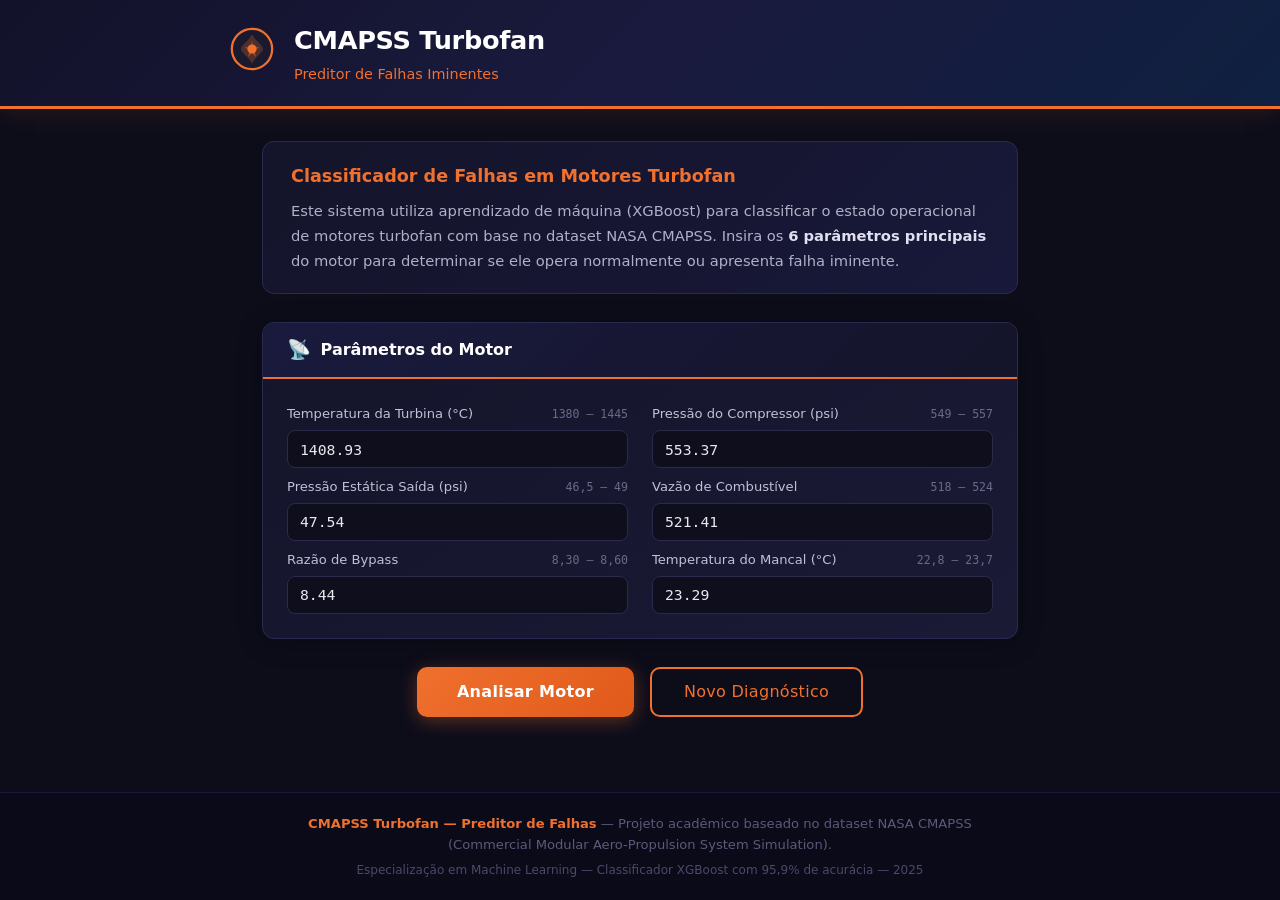
==== frontend/index.html @ 528050f5 "feat: cmapss turbofan failure classification Projeto final de Machine Learning - Classificacao de fa" ====
<!DOCTYPE html>
<html lang="pt-BR">
<head>
    <meta charset="UTF-8">
    <meta name="viewport" content="width=device-width, initial-scale=1.0">
    <title>CMAPSS Turbofan - Preditor de Falhas</title>
    <link rel="stylesheet" href="styles.css">
</head>
<body>

    <header>
        <div class="header-content">
            <div class="logo">
                <svg width="44" height="44" viewBox="0 0 48 48" fill="none">
                    <circle cx="24" cy="24" r="22" stroke="#f0702e" stroke-width="2.5" fill="#1a1a2e"/>
                    <path d="M24 8 C28 16 36 20 36 24 C36 28 28 32 24 40 C20 32 12 28 12 24 C12 20 20 16 24 8Z" fill="#f0702e" opacity="0.25"/>
                    <circle cx="24" cy="24" r="5" fill="#f0702e"/>
                    <path d="M24 15 L25.5 22 L32 22 L26.5 26 L28.5 33 L24 28 L19.5 33 L21.5 26 L16 22 L22.5 22Z" fill="#f0702e" opacity="0.5"/>
                </svg>
            </div>
            <div class="header-text">
                <h1>CMAPSS Turbofan</h1>
                <p class="subtitle">Preditor de Falhas Iminentes</p>
            </div>
        </div>
    </header>

    <main>
        <section class="intro">
            <h2>Classificador de Falhas em Motores Turbofan</h2>
            <p>
                Este sistema utiliza aprendizado de máquina (XGBoost) para classificar o estado operacional
                de motores turbofan com base no dataset NASA CMAPSS. Insira os <strong>6 parâmetros principais</strong>
                do motor para determinar se ele opera normalmente ou apresenta falha iminente.
            </p>
        </section>

        <form id="predict-form">
            <div class="card">
                <div class="card-header">
                    <span class="card-icon">📡</span>
                    <h3>Parâmetros do Motor</h3>
                </div>
                <div class="card-body">
                    <div class="input-row">
                        <div class="input-group">
                            <label for="temp_turbina_c">
                                Temperatura da Turbina (°C)
                                <span class="range-hint">1380 – 1445</span>
                            </label>
                            <input type="number" step="any" id="temp_turbina_c"
                                   name="temp_turbina_c" value="1408.93"
                                   min="1380" max="1445" required
                                   placeholder="ex: 1408.93">
                        </div>

                        <div class="input-group">
                            <label for="pressao_compressor_psi">
                                Pressão do Compressor (psi)
                                <span class="range-hint">549 – 557</span>
                            </label>
                            <input type="number" step="any" id="pressao_compressor_psi"
                                   name="pressao_compressor_psi" value="553.37"
                                   min="549" max="557" required
                                   placeholder="ex: 553.37">
                        </div>
                    </div>

                    <div class="input-row">
                        <div class="input-group">
                            <label for="pressao_estatica_psi">
                                Pressão Estática Saída (psi)
                                <span class="range-hint">46,5 – 49</span>
                            </label>
                            <input type="number" step="any" id="pressao_estatica_psi"
                                   name="pressao_estatica_psi" value="47.54"
                                   min="46.5" max="49" required
                                   placeholder="ex: 47.54">
                        </div>

                        <div class="input-group">
                            <label for="vazao_combustivel">
                                Vazão de Combustível
                                <span class="range-hint">518 – 524</span>
                            </label>
                            <input type="number" step="any" id="vazao_combustivel"
                                   name="vazao_combustivel" value="521.41"
                                   min="518" max="524" required
                                   placeholder="ex: 521.41">
                        </div>
                    </div>

                    <div class="input-row">
                        <div class="input-group">
                            <label for="razao_bypass">
                                Razão de Bypass
                                <span class="range-hint">8,30 – 8,60</span>
                            </label>
                            <input type="number" step="0.01" id="razao_bypass"
                                   name="razao_bypass" value="8.44"
                                   min="8.3" max="8.6" required
                                   placeholder="ex: 8.44">
                        </div>

                        <div class="input-group">
                            <label for="temp_mancal_c">
                                Temperatura do Mancal (°C)
                                <span class="range-hint">22,8 – 23,7</span>
                            </label>
                            <input type="number" step="0.01" id="temp_mancal_c"
                                   name="temp_mancal_c" value="23.29"
                                   min="22.8" max="23.7" required
                                   placeholder="ex: 23.29">
                        </div>
                    </div>
                </div>
            </div>

            <div class="button-group">
                <button type="submit" id="btn-analyze">
                    <span class="spinner" style="display:none;"></span>
                    <span class="btn-text">Analisar Motor</span>
                </button>
                <button type="button" id="btn-reset" class="btn-secondary">Novo Diagnóstico</button>
            </div>
        </form>

        <!-- Result Area -->
        <div id="result-area" class="result-area" style="display:none;">
            <div id="result-card" class="result-card">
                <div class="result-icon" id="result-icon"></div>
                <div class="result-content">
                    <h3 id="result-title"></h3>
                    <p id="result-message"></p>
                    <div class="result-probability">
                        <span class="prob-label">Probabilidade de falha:</span>
                        <strong class="prob-value" id="result-probability"></strong>
                    </div>
                </div>
            </div>
            <div class="result-actions">
                <button type="button" id="btn-new-diagnosis" class="btn-secondary">Novo Diagnóstico</button>
            </div>
        </div>

        <!-- Error Area -->
        <div id="error-area" class="error-area" style="display:none;">
            <p id="error-message"></p>
        </div>
    </main>

    <footer>
        <p>
            <strong>CMAPSS Turbofan — Preditor de Falhas</strong> &mdash;
            Projeto acadêmico baseado no dataset NASA CMAPSS (Commercial Modular Aero-Propulsion System Simulation).
        </p>
        <p class="footer-meta">
            Especialização em Machine Learning &mdash; Classificador XGBoost com 95,9% de acurácia &mdash; 2025
        </p>
    </footer>

    <script src="script.js"></script>
</body>
</html>
---- frontend/styles.css ----
/* ============================================
   CMAPSS Turbofan - Preditor de Falhas
   Tema Industrial (Azul Escuro + Laranja)
   ============================================ */

/* --- Reset & Base --- */
*, *::before, *::after {
    margin: 0;
    padding: 0;
    box-sizing: border-box;
}

html {
    scroll-behavior: smooth;
    font-size: 16px;
}

body {
    font-family: system-ui, -apple-system, BlinkMacSystemFont, 'Segoe UI', Roboto, Oxygen, Ubuntu, Cantarell, sans-serif;
    background: #0d0d1a;
    color: #e0e0e0;
    min-height: 100vh;
    display: flex;
    flex-direction: column;
    line-height: 1.6;
}

/* --- Header --- */
header {
    background: linear-gradient(135deg, #12122a 0%, #1a1a3e 50%, #0f2040 100%);
    border-bottom: 3px solid #f0702e;
    padding: 1.25rem 2rem;
    box-shadow: 0 4px 24px rgba(240, 112, 46, 0.12);
}

.header-content {
    max-width: 820px;
    margin: 0 auto;
    display: flex;
    align-items: center;
    gap: 1.25rem;
}

.logo {
    flex-shrink: 0;
}

.header-text h1 {
    font-size: 1.6rem;
    font-weight: 700;
    color: #ffffff;
    letter-spacing: -0.3px;
}

.header-text .subtitle {
    font-size: 0.9rem;
    color: #f0702e;
    font-weight: 500;
    margin-top: 0.1rem;
}

/* --- Main --- */
main {
    flex: 1;
    max-width: 820px;
    margin: 0 auto;
    padding: 2rem;
    width: 100%;
}

/* --- Intro Section --- */
.intro {
    background: linear-gradient(135deg, #14142a, #18183a);
    border: 1px solid #2a2a50;
    border-radius: 12px;
    padding: 1.25rem 1.75rem;
    margin-bottom: 1.75rem;
}

.intro h2 {
    color: #f0702e;
    font-size: 1.1rem;
    margin-bottom: 0.5rem;
    font-weight: 600;
}

.intro p {
    color: #b0b0c8;
    font-size: 0.92rem;
    line-height: 1.7;
}

.intro strong {
    color: #e0e0f0;
}

/* --- Card --- */
.card {
    background: linear-gradient(145deg, #14142a, #1a1a36);
    border: 1px solid #2a2a50;
    border-radius: 12px;
    overflow: hidden;
    box-shadow: 0 4px 24px rgba(0, 0, 0, 0.3);
    margin-bottom: 1.75rem;
}

.card-header {
    background: linear-gradient(135deg, #1a1a3e, #14142a);
    padding: 0.75rem 1.5rem;
    border-bottom: 2px solid #f0702e;
    display: flex;
    align-items: center;
    gap: 0.6rem;
}

.card-icon {
    font-size: 1.2rem;
}

.card-header h3 {
    color: #ffffff;
    font-size: 1rem;
    font-weight: 600;
}

.card-body {
    padding: 1.5rem;
}

/* --- Input Row (2 columns) --- */
.input-row {
    display: grid;
    grid-template-columns: 1fr 1fr;
    gap: 1rem 1.5rem;
    margin-bottom: 0.5rem;
}

.input-row:last-child {
    margin-bottom: 0;
}

/* --- Input Group --- */
.input-group {
    margin-bottom: 0;
}

.input-group label {
    display: flex;
    justify-content: space-between;
    align-items: baseline;
    font-size: 0.82rem;
    color: #c0c0d8;
    font-weight: 500;
    margin-bottom: 0.35rem;
}

.input-group label .range-hint {
    font-size: 0.72rem;
    color: #6a6a8a;
    font-weight: 400;
    font-family: 'SF Mono', 'Fira Code', 'Consolas', monospace;
}

.input-group input {
    width: 100%;
    padding: 0.6rem 0.75rem;
    background: #0e0e1c;
    border: 1px solid #2a2a4a;
    border-radius: 8px;
    color: #e8e8f0;
    font-size: 0.92rem;
    font-family: 'SF Mono', 'Fira Code', 'Consolas', monospace;
    transition: border-color 0.2s ease, box-shadow 0.2s ease;
    outline: none;
}

.input-group input:focus {
    border-color: #f0702e;
    box-shadow: 0 0 0 3px rgba(240, 112, 46, 0.15);
}

.input-group input::placeholder {
    color: #3a3a5a;
}

.input-group input.invalid {
    border-color: #e84545;
    box-shadow: 0 0 0 3px rgba(232, 69, 69, 0.15);
}

/* --- Buttons --- */
.button-group {
    display: flex;
    gap: 1rem;
    justify-content: center;
    flex-wrap: wrap;
}

button {
    font-family: inherit;
    cursor: pointer;
    border: none;
    outline: none;
    transition: all 0.2s ease;
}

#btn-analyze {
    display: inline-flex;
    align-items: center;
    gap: 0.6rem;
    padding: 0.85rem 2.5rem;
    background: linear-gradient(135deg, #f0702e, #e05a1a);
    color: #fff;
    font-size: 1rem;
    font-weight: 600;
    border-radius: 10px;
    box-shadow: 0 4px 18px rgba(240, 112, 46, 0.35);
    letter-spacing: 0.3px;
}

#btn-analyze:hover:not(:disabled) {
    transform: translateY(-2px);
    box-shadow: 0 6px 28px rgba(240, 112, 46, 0.5);
}

#btn-analyze:active:not(:disabled) {
    transform: translateY(0);
}

#btn-analyze:disabled {
    opacity: 0.6;
    cursor: not-allowed;
    transform: none;
}

.btn-secondary {
    padding: 0.85rem 2rem;
    background: transparent;
    color: #f0702e;
    font-size: 1rem;
    font-weight: 500;
    border: 2px solid #f0702e;
    border-radius: 10px;
    letter-spacing: 0.3px;
}

.btn-secondary:hover {
    background: rgba(240, 112, 46, 0.1);
    transform: translateY(-2px);
}

/* --- Spinner --- */
.spinner {
    display: inline-block;
    width: 20px;
    height: 20px;
    border: 3px solid rgba(255, 255, 255, 0.3);
    border-top-color: #ffffff;
    border-radius: 50%;
    animation: spin 0.7s linear infinite;
}

@keyframes spin {
    to { transform: rotate(360deg); }
}

/* --- Result Area --- */
.result-area {
    margin-top: 1.75rem;
    animation: fadeIn 0.4s ease;
}

.result-card {
    display: flex;
    align-items: flex-start;
    gap: 1.25rem;
    padding: 1.5rem 2rem;
    border-radius: 12px;
    border: 1px solid;
    background: #14142a;
    box-shadow: 0 4px 24px rgba(0, 0, 0, 0.3);
}

.result-card.success {
    border-color: #2ecc71;
    background: linear-gradient(145deg, #142a1a, #14142a);
}

.result-card.success .result-icon {
    background: #2ecc71;
    color: #fff;
}

.result-card.failure {
    border-color: #e84545;
    background: linear-gradient(145deg, #2a1414, #14142a);
}

.result-card.failure .result-icon {
    background: #e84545;
    color: #fff;
}

.result-icon {
    flex-shrink: 0;
    width: 56px;
    height: 56px;
    border-radius: 50%;
    display: flex;
    align-items: center;
    justify-content: center;
    font-size: 1.8rem;
    font-weight: 700;
}

.result-content h3 {
    font-size: 1.25rem;
    font-weight: 700;
    margin-bottom: 0.35rem;
}

.result-card.success .result-content h3 {
    color: #2ecc71;
}

.result-card.failure .result-content h3 {
    color: #e84545;
}

.result-content p {
    font-size: 0.92rem;
    color: #b0b0c8;
    margin-bottom: 0.6rem;
    line-height: 1.5;
}

.result-probability {
    display: flex;
    align-items: center;
    gap: 0.5rem;
    font-size: 0.9rem;
}

.prob-label {
    color: #8a8aaa;
}

.prob-value {
    font-weight: 700;
    font-family: 'SF Mono', 'Fira Code', 'Consolas', monospace;
    font-size: 1.2rem;
    color: #e0e0f0;
}

.result-card.success .prob-value {
    color: #2ecc71;
}

.result-card.failure .prob-value {
    color: #e84545;
}

.result-actions {
    text-align: center;
    margin-top: 1rem;
}

/* --- Error Area --- */
.error-area {
    margin-top: 1.5rem;
    padding: 1rem 1.5rem;
    background: #2a1414;
    border: 1px solid #e84545;
    border-radius: 10px;
    animation: fadeIn 0.3s ease;
}

.error-area p {
    color: #ff6b6b;
    font-size: 0.92rem;
    font-weight: 500;
    white-space: pre-line;
}

/* --- Footer --- */
footer {
    background: #0a0a18;
    border-top: 1px solid #1a1a3a;
    padding: 1.25rem 2rem;
    text-align: center;
}

footer p {
    color: #5a5a7a;
    font-size: 0.82rem;
    line-height: 1.6;
    max-width: 700px;
    margin: 0 auto;
}

footer .footer-meta {
    margin-top: 0.35rem;
    font-size: 0.75rem;
    color: #4a4a6a;
}

footer strong {
    color: #f0702e;
}

/* --- Animations --- */
@keyframes fadeIn {
    from {
        opacity: 0;
        transform: translateY(10px);
    }
    to {
        opacity: 1;
        transform: translateY(0);
    }
}

/* --- Responsive --- */
@media (max-width: 700px) {
    header {
        padding: 1rem;
    }

    .header-content {
        gap: 0.9rem;
    }

    .header-text h1 {
        font-size: 1.25rem;
    }

    .header-text .subtitle {
        font-size: 0.8rem;
    }

    main {
        padding: 1rem;
    }

    .intro {
        padding: 1rem 1.25rem;
    }

    .intro p {
        font-size: 0.88rem;
    }

    .input-row {
        grid-template-columns: 1fr;
        gap: 0.85rem;
    }

    .card-body {
        padding: 1.1rem;
    }

    .result-card {
        flex-direction: column;
        align-items: center;
        text-align: center;
        padding: 1.25rem;
    }

    .result-probability {
        justify-content: center;
    }

    .button-group {
        flex-direction: column;
        align-items: stretch;
    }

    #btn-analyze,
    .btn-secondary {
        justify-content: center;
        text-align: center;
    }

    footer {
        padding: 1rem;
    }
}
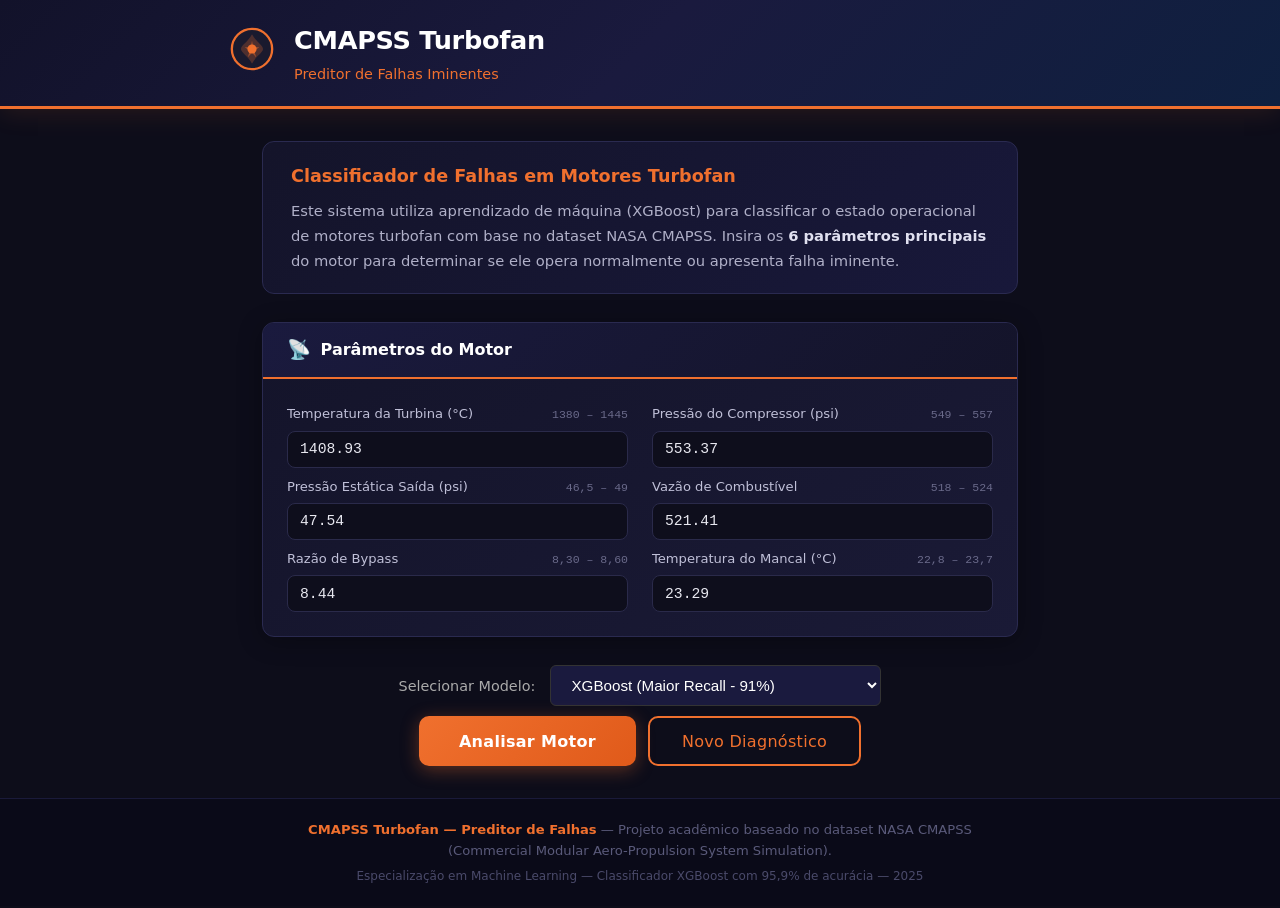
==== commit 8228be9c: "feat: add model selection (XGBoost vs Random Forest) - API: predictor loads both models, /predict ac" ====
--- a/frontend/index.html
+++ b/frontend/index.html
@@ -116,6 +116,14 @@
                 </div>
             </div>
 
+            <div class="model-selector">
+                <label for="modelo-select">Selecionar Modelo:</label>
+                <select id="modelo-select" class="modelo-select">
+                    <option value="xgboost">XGBoost (Maior Recall - 91%)</option>
+                    <option value="random_forest">Random Forest (Maior Acuracia - 94,8%)</option>
+                </select>
+            </div>
+
             <div class="button-group">
                 <button type="submit" id="btn-analyze">
                     <span class="spinner" style="display:none;"></span>
--- a/frontend/styles.css
+++ b/frontend/styles.css
@@ -189,13 +189,47 @@
 }
 
 /* --- Buttons --- */
+.model-selector {
+    text-align: center;
+    margin: 20px 0 10px;
+}
+
+.model-selector label {
+    color: #aaa;
+    font-size: 0.9rem;
+    margin-right: 10px;
+}
+
+.modelo-select {
+    background: #1a1a3e;
+    color: #fff;
+    border: 1px solid #333;
+    border-radius: 6px;
+    padding: 10px 16px;
+    font-size: 0.95rem;
+    cursor: pointer;
+    min-width: 280px;
+    transition: border-color 0.2s;
+}
+
+.modelo-select:hover,
+.modelo-select:focus {
+    border-color: #f0702e;
+    outline: none;
+}
+
+.modelo-select option {
+    background: #1a1a3e;
+    color: #fff;
+}
+
 .button-group {
     display: flex;
-    gap: 1rem;
+    gap: 12px;
     justify-content: center;
     flex-wrap: wrap;
-}
-
+    margin-top: 8px;
+}
 button {
     font-family: inherit;
     cursor: pointer;
